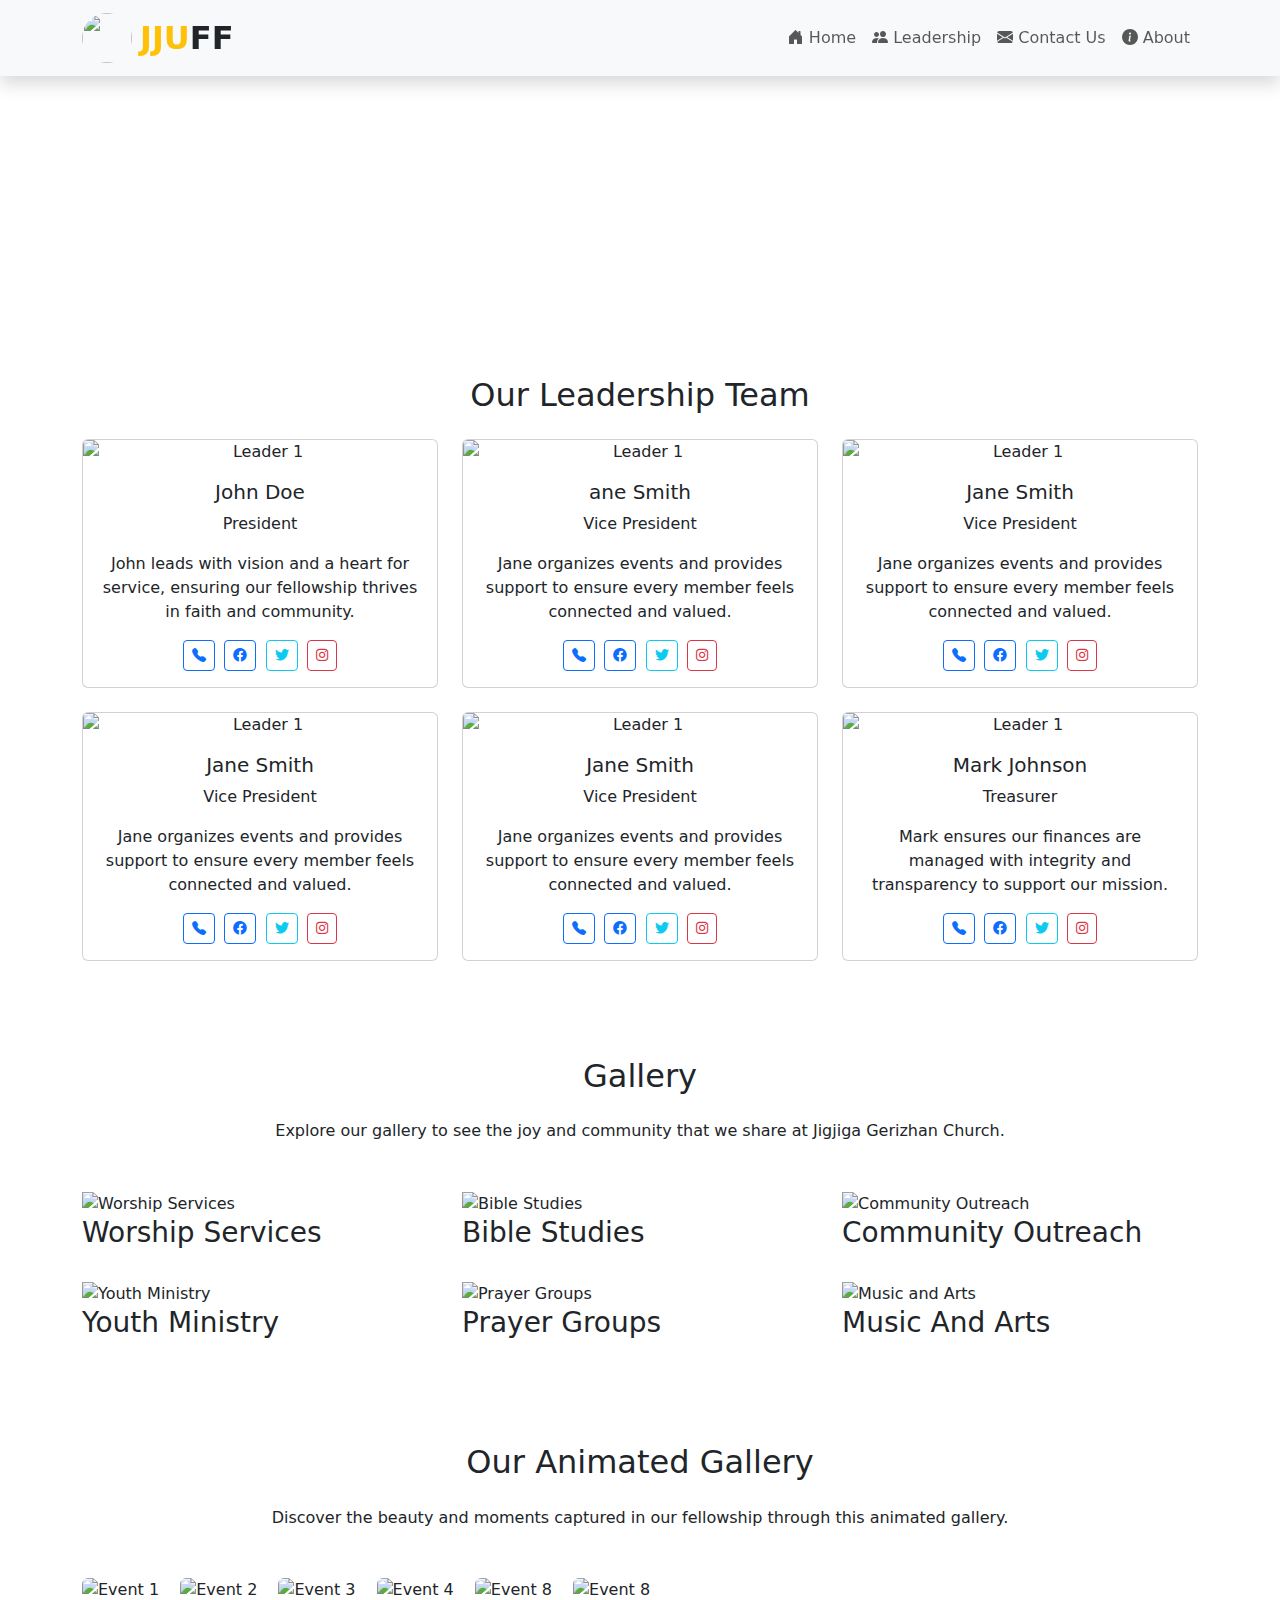
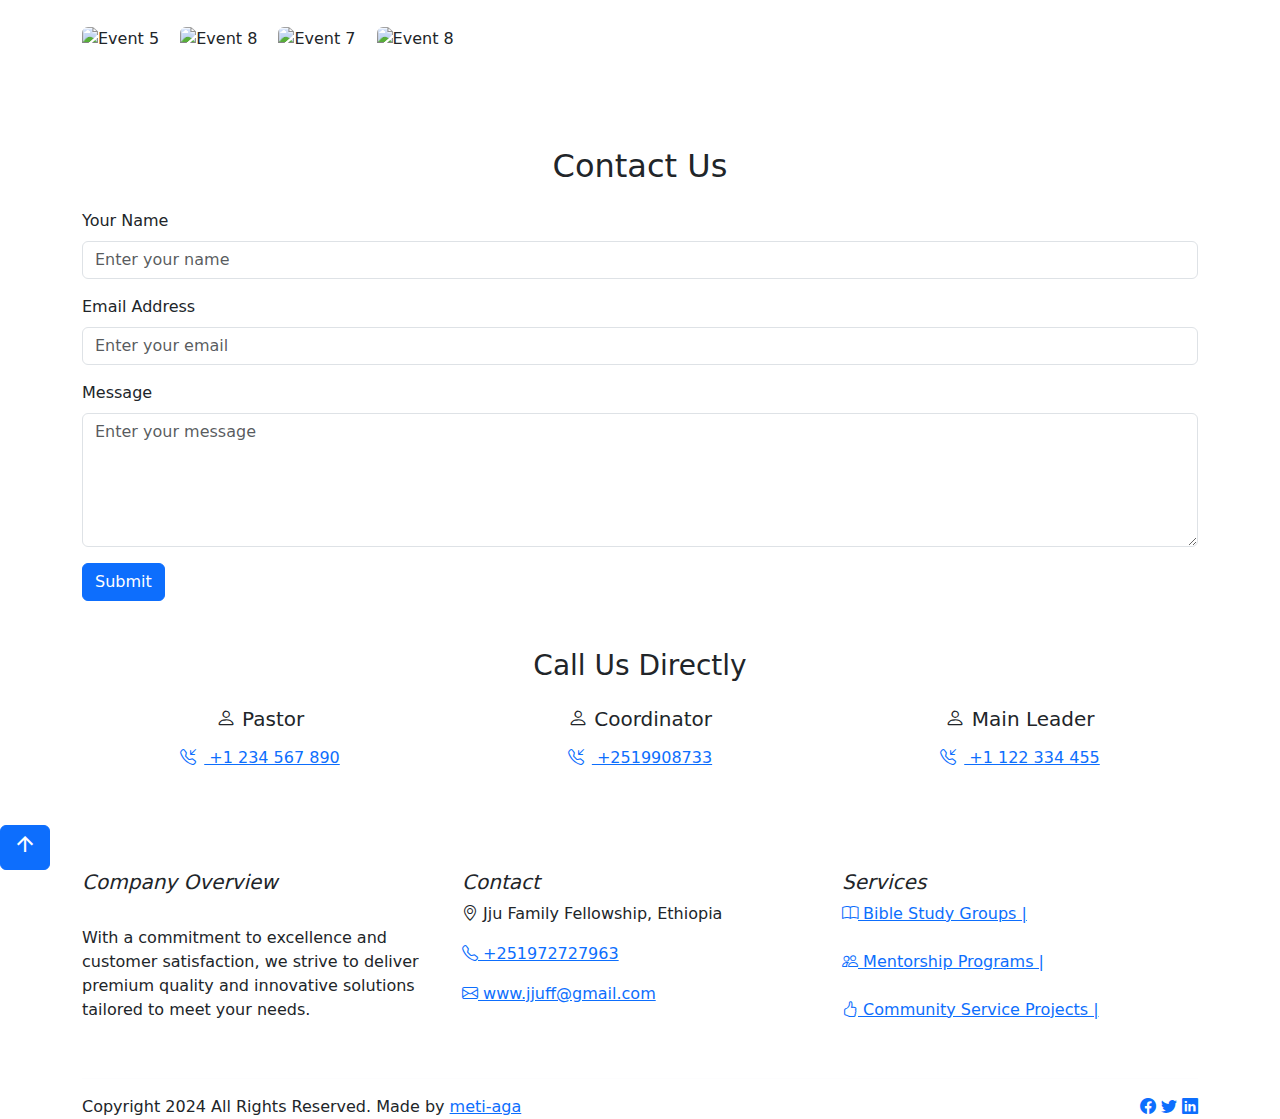
==== leadership.html @ 5a0a8743 "Update leadership.html" ====
<!DOCTYPE html>
<html lang="en">
<head>
    <meta charset="UTF-8">
    <meta name="viewport" content="width=device-width, initial-scale=1.0">
    <title>JJU Family Fellowship</title>
    <link href="https://cdn.jsdelivr.net/npm/bootstrap@5.3.0-alpha1/dist/css/bootstrap.min.css" rel="stylesheet">
   <link href="https://cdnjs.cloudflare.com/ajax/libs/font-awesome/6.0.0-beta3/css/all.min.css" rel="stylesheet">
  <link href="https://cdn.jsdelivr.net/npm/bootstrap-icons/font/bootstrap-icons.css" rel="stylesheet">
   <!--google font    -->
 <link rel="preconnect" href="https://fonts.googleapis.com">
<link rel="preconnect" href="https://fonts.gstatic.com" crossorigin>
<link href="https://fonts.googleapis.com/css2?family=Arvo:ital,wght@0,400;0,700;1,400;1,700&family=Dancing+Script:wght@400..700&family=Lobster&family=Montserrat:ital,wght@0,100..900;1,100..900&family=Playfair+Display:ital,wght@0,400..900;1,400..900&family=Yuji+Mai&display=swap" rel="stylesheet">
<link rel="stylesheet" href="leadership.css">
</head>
<body>
<!--   headers -->
   <!-- Header Section -->
 <header>
  <nav class="navbar navbar-expand-lg fixed-top bg-light shadow" id="mainNav">
    <div class="container">
    <!-- Logo with Image -->
    <a class="navbar-brand fw-bold text-warning fs-2 d-flex align-items-center" href="#">
        <img src="jjuffff.jpg" alt="" class="me-2" style="width: 50px; height: 50px;  border-radius: 50%;">
        JJU<span class="text-dark">FF</span>
      </a>
    
          <!-- Hamburger Button -->
          <button class="navbar-toggler" type="button" data-bs-toggle="collapse" data-bs-target="#navbarNav" aria-controls="navbarNav" aria-expanded="false" aria-label="Toggle navigation">
            <span class="navbar-toggler-icon"></span>
          </button>
    
         <!-- Navigation Menu -->
         <div class="collapse navbar-collapse justify-content-end" id="navbarNav">
          <ul class="navbar-nav">
            <li class="nav-item">
              <a class="nav-link" href="index.html">
                <i class="bi bi-house-door-fill"></i> Home
              </a>
            </li>
         
         <li class="nav-item">
    <a class="nav-link" href="leadership.html">
      <i class="bi bi-people-fill"></i> Leadership
    </a>
    </li>
               <li class="nav-item">
              <a class="nav-link" href="contac.html">
                <i class="bi bi-envelope-fill"></i> Contact Us
              </a>
            </li>
            
               <li class="nav-item">
              <a class="nav-link" href="about.html">
                <i class="bi bi-info-circle-fill"></i> About
              </a>
            </li>
          </ul>
        </div>
        </div>
      </nav>
    </header>
  
<!-- Navbar -->
<nav class="navbar navbar-expand-lg navbar-dark">
    <div class="container">
        <a class="navbar-brand" href="#">JJU Family Fellowship</a>
        <button class="navbar-toggler" type="button" data-bs-toggle="collapse" data-bs-target="#navbarNav" aria-controls="navbarNav" aria-expanded="false" aria-label="Toggle navigation">
            <span class="navbar-toggler-icon"></span>
        </button>
        <div class="collapse navbar-collapse" id="navbarNav">
            <ul class="navbar-nav ms-auto">
                <li class="nav-item"><a class="nav-link" href="#leadership">Leadership</a></li>
                <li class="nav-item"><a class="nav-link" href="#gallery">Gallery</a></li>
                <li class="nav-item"><a class="nav-link" href="#contact">Contact</a></li>
            </ul>
        </div>
    </div>
</nav>

<!-- Hero Section -->
   <section id="home" class="welcome-section text-white d-flex align-items-center">
        <div class="container text-center">
            <!-- Welcome Text -->
            <h1 class="display-4">Guiding with Faith, Leading with Purpose.</h1>
            <p class="lead"> <br>
               Empowered by grace, we lead to glorify His name, walking in faith, serving with humility, inspiring others to follow Christ’s example, and building a legacy of love, hope, and unwavering devotion to His kingdom.
            </p><br>     
    </section>

<!-- Leadership Section -->
<section id="leadership" class="py-5">
    <div class="container">
        <h2 class="text-center mb-4">Our Leadership Team</h2>
        <div class="row g-4">
            <!-- Leader 1 -->
            <div class="col-md-4">
                <div class="card text-center">
                    <img src="meti_x.jpg" class="card-img-top" alt="Leader 1">
                    <div class="card-body">
                        <h5 class="card-title">John Doe</h5>
                        <p class="card-text">President</p>
                        <p class="card-text">John leads with vision and a heart for service, ensuring our fellowship thrives in faith and community.</p>
                        <div>     <div class="phone-card">
             
            </div>
                          <a href="tel:+987654321"  class="btn btn-outline-primary btn-sm me-1" ><i class="bi bi-telephone-fill phone-icon"></i></a> 
                            <a href="#" class="btn btn-outline-primary btn-sm me-1">
                                <i class="fab fa-facebook"></i>
                            </a>
                            <a href="#" class="btn btn-outline-info btn-sm me-1">
                                <i class="fab fa-twitter"></i>
                            </a>
                            <a href="#" class="btn btn-outline-danger btn-sm">
                                <i class="fab fa-instagram"></i>
                            </a>
                        </div>
                    </div>
                </div>
            </div>
            <!-- Leader 2 -->
            <div class="col-md-4">
                <div class="card text-center">
                    <img src="meti_x.jpg" class="card-img-top" alt="Leader 1">
                    <div class="card-body">
                        <h5 class="card-title">ane Smith</h5>
                        <p class="card-text">Vice President</p>
                        <p class="card-text">Jane organizes events and provides support to ensure every member feels connected and valued.</p>
                        <div>
                            <a href="tel:+987654321"  class="btn btn-outline-primary btn-sm me-1" ><i class="bi bi-telephone-fill phone-icon"></i></a>
                          
                            <a href="#" class="btn btn-outline-primary btn-sm me-1">
                                <i class="fab fa-facebook"></i>
                            </a>
                            <a href="#" class="btn btn-outline-info btn-sm me-1">
                                <i class="fab fa-twitter"></i>
                            </a>
                            <a href="#" class="btn btn-outline-danger btn-sm">
                                <i class="fab fa-instagram"></i>
                            </a>
                        </div>
                    </div>
                </div>
            </div>
          
           <!-- Leader 2 -->
            <div class="col-md-4">
                <div class="card text-center">
                    <img src="meti_x.jpg" class="card-img-top" alt="Leader 1">
                    <div class="card-body">
                        <h5 class="card-title">Jane Smith</h5>
                        <p class="card-text">Vice President</p>
                        <p class="card-text">Jane organizes events and provides support to ensure every member feels connected and valued.</p>
                        <div>
                            <a href="tel:+987654321"  class="btn btn-outline-primary btn-sm me-1" ><i class="bi bi-telephone-fill phone-icon"></i></a>
                            <a href="#" class="btn btn-outline-primary btn-sm me-1">
                                <i class="fab fa-facebook"></i>
                            </a>
                            <a href="#" class="btn btn-outline-info btn-sm me-1">
                                <i class="fab fa-twitter"></i>
                            </a>
                            <a href="#" class="btn btn-outline-danger btn-sm">
                                <i class="fab fa-instagram"></i>
                            </a>
                        </div>
                    </div>
                </div>
            </div>
           <!-- Leader 2 -->
            <div class="col-md-4">
                <div class="card text-center">
                    <img src="meti_x.jpg" class="card-img-top" alt="Leader 1">
                    <div class="card-body">
                        <h5 class="card-title">Jane Smith</h5>
                        <p class="card-text">Vice President</p>
                        <p class="card-text">Jane organizes events and provides support to ensure every member feels connected and valued.</p>
                        <div>
                             <a href="tel:+987654321"  class="btn btn-outline-primary btn-sm me-1" ><i class="bi bi-telephone-fill phone-icon"></i></a>
                            <a href="#" class="btn btn-outline-primary btn-sm me-1">
                                <i class="fab fa-facebook"></i>
                            </a>
                            <a href="#" class="btn btn-outline-info btn-sm me-1">
                                <i class="fab fa-twitter"></i>
                            </a>
                            <a href="#" class="btn btn-outline-danger btn-sm">
                                <i class="fab fa-instagram"></i>
                            </a>
                        </div>
                    </div>
                </div>
            </div>
           <!-- Leader 2 -->
            <div class="col-md-4">
                <div class="card text-center">
                    <img src="meti_x.jpg" class="card-img-top" alt="Leader 1">
                    <div class="card-body">
                        <h5 class="card-title">Jane Smith</h5>
                        <p class="card-text">Vice President</p>
                        <p class="card-text">Jane organizes events and provides support to ensure every member feels connected and valued.</p>
                        <div>
                            <a href="tel:+987654321"  class="btn btn-outline-primary btn-sm me-1" ><i class="bi bi-telephone-fill phone-icon"></i></a>
                            <a href="#" class="btn btn-outline-primary btn-sm me-1">
                                <i class="fab fa-facebook"></i>
                            </a>
                            <a href="#" class="btn btn-outline-info btn-sm me-1">
                                <i class="fab fa-twitter"></i>
                            </a>
                            <a href="#" class="btn btn-outline-danger btn-sm">
                                <i class="fab fa-instagram"></i>
                            </a>
                        </div>
                    </div>
                </div>
            </div>
            <!-- Leader 3 -->
            <div class="col-md-4">
                <div class="card text-center">
                    <img src="meti_x.jpg" class="card-img-top" alt="Leader 1">
                    <div class="card-body">
                        <h5 class="card-title">Mark Johnson</h5>
                        <p class="card-text">Treasurer</p>
                        <p class="card-text">Mark ensures our finances are managed with integrity and transparency to support our mission.</p>
                        <div>
                            <a href="tel:+987654321"  class="btn btn-outline-primary btn-sm me-1" ><i class="bi bi-telephone-fill phone-icon"></i></a>
                            <a href="#" class="btn btn-outline-primary btn-sm me-1">
                                <i class="fab fa-facebook"></i>
                            </a>
                            <a href="#" class="btn btn-outline-info btn-sm me-1">
                                <i class="fab fa-twitter"></i>
                            </a>
                            <a href="#" class="btn btn-outline-danger btn-sm">
                                <i class="fab fa-instagram"></i>
                            </a>
                        </div>
                    </div>
                </div>
            </div>
        </div>
    </div>
</section>

<!-- Gallery Section -->
<section id="gallery" class="py-5">
    <div class="container">
        <h2 class="text-center mb-4">Gallery</h2>
        <p class="text-center mb-5">Explore our gallery to see the joy and community that we share at Jigjiga Gerizhan Church.</p>
        <div class="row g-4">
            <!-- Gallery Item 1 -->
            <div class="col-md-4">
                <div class="gallery-item">
                    <img src="https://img.freepik.com/free-photo/dancing-concert-while-singer-is-performing-surrounded-with-lights_181624-22022.jpg?ga=GA1.1.839273.1731150990&semt=ais_hybrid" alt="Worship Services" class="img-fluid">
                    <div class="overlay">
                        <h3>Worship Services</h3>
                    </div>
                </div>
            </div>
            <!-- Gallery Item 2 -->
            <div class="col-md-4">
                <div class="gallery-item">
                    <img src="https://img.freepik.com/premium-photo/group-christianity-people-reading-bible-together_53876-54137.jpg?ga=GA1.1.839273.1731150990&semt=ais_hybrid" alt="Bible Studies" class="img-fluid">
                    <div class="overlay">
                        <h3>Bible Studies</h3>
                    </div>
                </div>
            </div>
            <!-- Gallery Item 3 -->
            <div class="col-md-4">
                <div class="gallery-item">
                    <img src="https://img.freepik.com/free-photo/smiley-volunteers-preparing-food-box-donation_23-2148732650.jpg?ga=GA1.1.839273.1731150990&semt=ais_hybrid" alt="Community Outreach" class="img-fluid">
                    <div class="overlay">
                        <h3>Community Outreach</h3>
                    </div>
                </div>
            </div>
            <!-- Gallery Item 4 -->
            <div class="col-md-4">
                <div class="gallery-item">
                    <img src="https://img.freepik.com/free-photo/hipster-freedom-youth-teenager-graphic-word_53876-122506.jpg?ga=GA1.1.839273.1731150990&semt=ais_hybrid" alt="Youth Ministry" class="img-fluid">
                    <div class="overlay">
                        <h3>Youth Ministry</h3>
                    </div>
                </div>
            </div>
            <!-- Gallery Item 5 -->
            <div class="col-md-4">
                <div class="gallery-item">
                    <img src="https://img.freepik.com/free-photo/grup-therapy-session-holding-hands_23-2148856212.jpg?ga=GA1.1.839273.1731150990&semt=ais_hybrid" alt="Prayer Groups" class="img-fluid">
                    <div class="overlay">
                        <h3>Prayer Groups</h3>
                    </div>
                </div>
            </div>
            <!-- Gallery Item 6 -->
            <div class="col-md-4">
                <div class="gallery-item">
                    <img src="https://img.freepik.com/free-photo/medium-shot-smiley-women-with-guitars-floor_23-2149130762.jpg?ga=GA1.1.839273.1731150990&semt=ais_hybrid" alt="Music and Arts" class="img-fluid">
                    <div class="overlay">
                        <h3>Music And Arts</h3>
                    </div>
                </div>
            </div>
        </div>
    </div>
</section>

<!-- Animated Gallery Section -->


<section id="animated-gallery" class="py-5  d-flex justify-content-center">
    <div class="container">
        <h2 class="text-center mb-4">Our Animated Gallery</h2>
        <p class="text-center mb-5">Discover the beauty and moments captured in our fellowship through this animated gallery.</p>
        
        <!-- Top Row -->
        <div class=" scroll imgBox gallery-top hidden-scroll animate-left" style="--time:50s">
            <div>
            <img src="https://img.freepik.com/premium-photo/church-worship-concept-christian-worship-front-cross_191555-2285.jpg?ga=GA1.1.839273.1731150990&semt=ais_hybrid" alt="Event 1" class="img-fluid me-3 rounded">
            <img src="https://img.freepik.com/free-photo/people-festival_1160-736.jpg?ga=GA1.1.839273.1731150990&semt=ais_hybrid" alt="Event 2" class="img-fluid me-3 rounded">
            <img src="https://img.freepik.com/free-photo/crowd-people-with-raised-arms-having-fun-music-festival-by-night_637285-590.jpg?ga=GA1.1.839273.1731150990&semt=ais_hybrid" alt="Event 3" class="img-fluid me-3 rounded">
            <img src="https://img.freepik.com/free-photo/black-man-posing_23-2148171632.jpg?ga=GA1.1.839273.1731150990&semt=ais_hybrid" alt="Event 4" class="img-fluid me-3 rounded">
            <img src="https://img.freepik.com/free-photo/women-sitting-prayer-house_1150-17572.jpg?ga=GA1.1.839273.1731150990&semt=ais_hybrid" alt="Event 8" class="img-fluid me-3 rounded">
            <img src="https://img.freepik.com/premium-photo/passionate-christian-praising-with-hands-raised-towards-cross-holy-spirit-filled-gracious-ch_567332-931.jpg?ga=GA1.1.839273.1731150990&semt=ais_hybrid" alt="Event 8" class="img-fluid me-3 rounded">
        </div>
        </div>
        
        <!-- Bottom Row -->
        <div class=" scroll-2 gallery-bottom hidden-scroll animate-right mt-4" style="--time:60s">
            <img src="https://img.freepik.com/premium-photo/christian-worshipers-raising-hands-front-cross_841543-50798.jpg?ga=GA1.1.839273.1731150990&semt=ais_hybrid" alt="Event 5" class="img-fluid me-3 rounded">
            <img src="https://img.freepik.com/premium-photo/church-worship-concept-christian-worship-front-cross_191555-757.jpg?ga=GA1.1.839273.1731150990&semt=ais_hybrid" alt="Event 8" class="img-fluid me-3 rounded">
            <img src="https://img.freepik.com/free-photo/smiley-intercultural-friends-taking-selfie_23-2148300911.jpg?ga=GA1.1.839273.1731150990&semt=ais_hybrid" alt="Event 7" class="img-fluid me-3 rounded">
            
            <img src="https://img.freepik.com/free-photo/vintage-photo-hand-with-bible-praying_1150-9232.jpg?ga=GA1.1.839273.1731150990&semt=ais_hybrid" alt="Event 8" class="img-fluid me-3 rounded">
         </div>
            
        </div>
    </div>
</section>



  
  
  
<!-- Contact Section -->
<section id="contact" class="py-5">
    <div class="container">
        <h2 class="text-center mb-4">Contact Us</h2>
        <form>
            <div class="mb-3">
                <label for="name" class="form-label">Your Name</label>
                <input type="text" class="form-control" id="name" placeholder="Enter your name">
            </div>
            <div class="mb-3">
                <label for="email" class="form-label">Email Address</label>
                <input type="email" class="form-control" id="email" placeholder="Enter your email">
            </div>
            <div class="mb-3">
                <label for="message" class="form-label">Message</label>
                <textarea class="form-control" id="message" rows="5" placeholder="Enter your message"></textarea>
            </div>
            <button type="submit" class="btn btn-primary">Submit</button>
        </form>
       <div id="call-dic" class="mt-5">
    <h3 id="call-us" class="text-center mb-4">Call Us Directly</h3>
    <div class="row">
        <div class="col-md-4 text-center">
            <h5>
               <i class="bi bi-person"></i>   Pastor
            </h5>
            <a href="tel:+1234567890" class="btn btn-link"><i class="bi bi-telephone-inbound me-2 hover-icon"></i> +1 234 567 890</a>
        </div>
        <div class="col-md-4 text-center">
            <h5>
                 <i class="bi bi-person"></i> Coordinator
            </h5>
            <a href="tel:+0987654321" class="btn btn-link"><i class="bi bi-telephone-inbound me-2 hover-icon"></i> +2519908733</a>
        </div>
        <div class="col-md-4 text-center">
            <h5>
                 <i class="bi bi-person"></i></i> Main Leader
            </h5>
            <a href="tel:+1122334455" class="btn btn-link"><i class="bi bi-telephone-inbound me-2 hover-icon"></i> +1 122 334 455</a>
        </div>
    </div>
</div>

    </div>
</section>


<button id="moveUp" class="btn btn-primary move-up-btn">
    <span class="material-icons">arrow_upward</span>
  </button>

 <!-- Footer -->
 <footer class="footer">
  <div class="container">
    <div class="row text-center text-md-start">
      <!-- Company Overview -->
      <div class="col-md-4 mb-4">
        <h5 class="fst-italic">Company Overview</h5><br>
        <p>
          With a commitment to excellence and customer satisfaction, we strive to deliver premium quality and innovative solutions tailored to meet your needs.
        </p>
      </div>

      <!-- Contact -->
      <div class="col-md-4 mb-4">
        <h5 class=" fst-italic">Contact</h5>
        <p><i class="bi bi-geo-alt"></i> Jju Family Fellowship, Ethiopia</p>
                                   <p> <a href="tel:+251972727963" <i class="bi bi-telephone"></i> +251972727963</a> </p>
        <p><a href="mailto:support@yourdomain.com"><i class="bi bi-envelope"></i>  www.jjuff@gmail.com</a></p>
      </div>

      <!-- Services -->
      <div class="col-md-4 mb-4">
        <h5  class="fst-italic">Services</h5>
        <ul class="list-unstyled">
          <a href="#"> <li><i class="bi bi-book"></i> Bible Study Groups | </li></a> <br>
           <a href="#">  <li><i class="bi bi-people"></i> Mentorship Programs | </li></a><br>
           <a href="#">  <li><i class="bi bi-hand-thumbs-up"></i> Community Service Projects | </li> </a>
        </ul>
      </div>
    </div>

    <hr class="border-light">

    <!-- Bottom Row -->
    <div id="made" class="row">
      <div class="col-md-6 text-center text-md-start">
        <p class="mb-0">Copyright 2024 All Rights Reserved. Made by <a href="#">meti-aga</a></p>
      </div>
      <div class="col-md-6 text-center text-md-end social-icons">
        <a href="#" title="Facebook"><i class="bi bi-facebook"></i></a>
        <a href="#" title="Twitter"><i class="bi bi-twitter"></i></a>
        <a href="#" title="LinkedIn"><i class="bi bi-linkedin"></i></a>
      </div>
    </div>
  </div>
</footer>
 <script src="leadership.js"></script>
<script src="https://cdn.jsdelivr.net/npm/bootstrap@5.3.0-alpha1/dist/js/bootstrap.bundle.min.js"></script>
<!-- Add Material Icons -->
<link href="https://fonts.googleapis.com/icon?family=Material+Icons" rel="stylesheet"> 
</body>
</html>
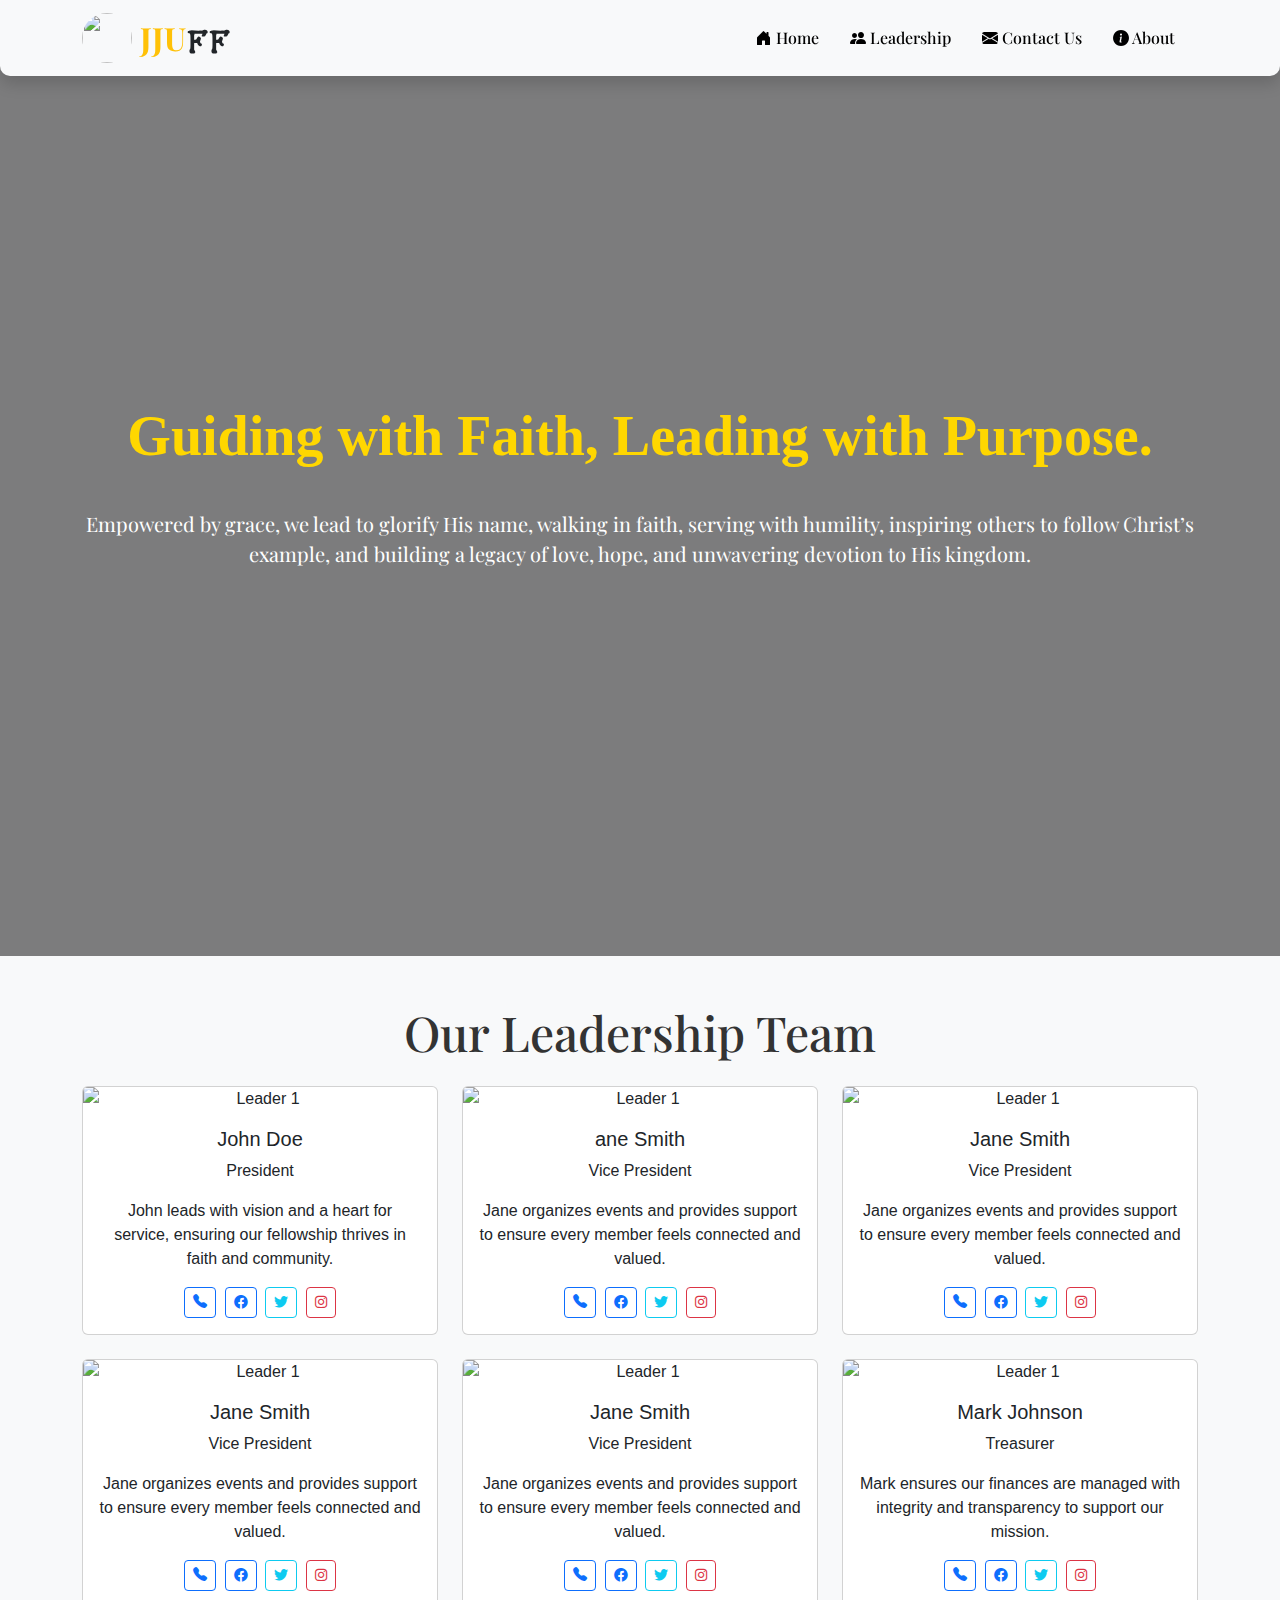
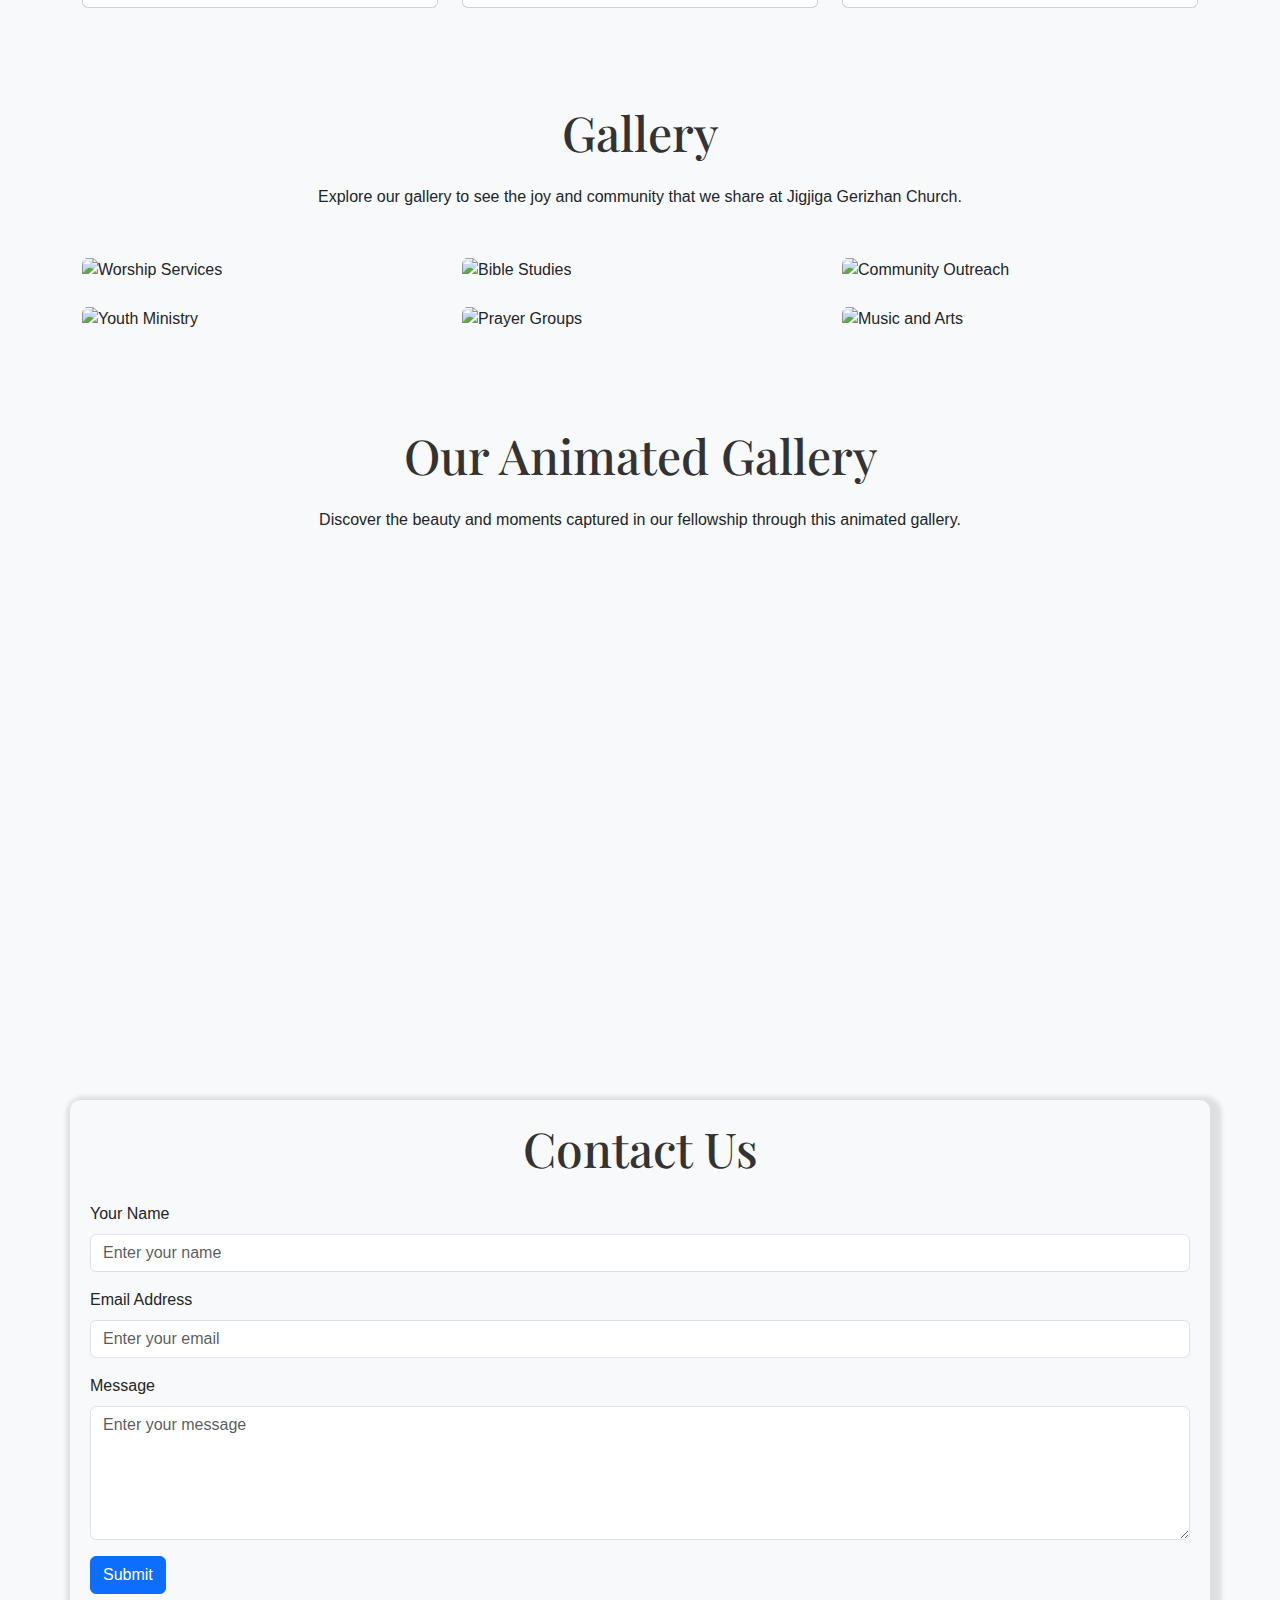
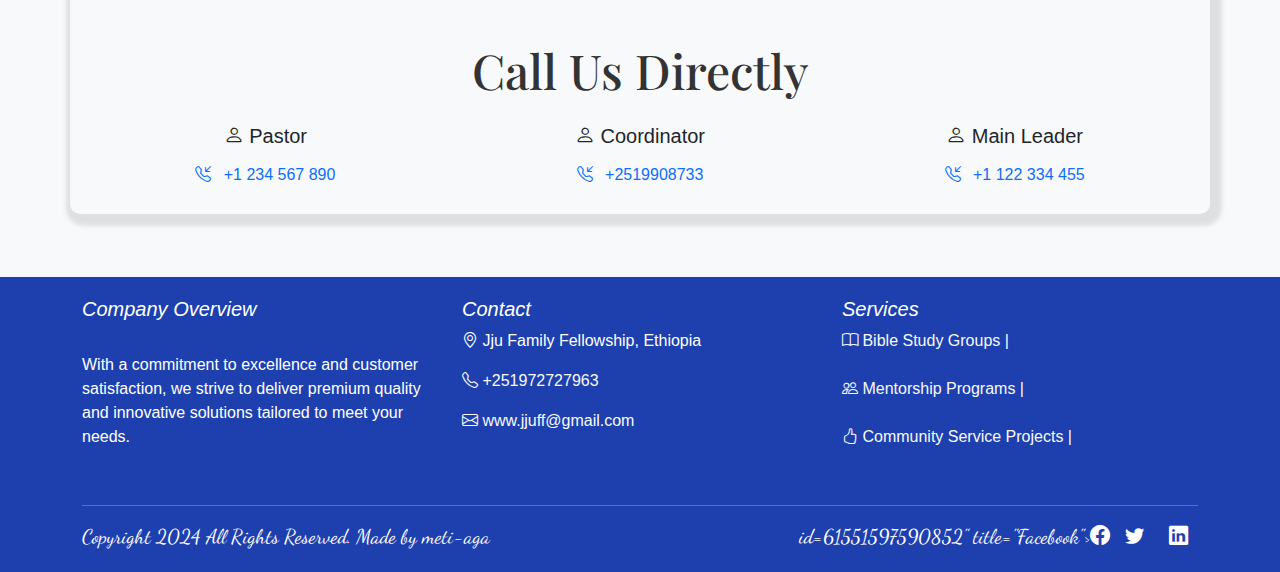
==== commit 25a8e139: "Update leadership.html" ====
--- a/leadership.html
+++ b/leadership.html
@@ -250,8 +250,13 @@
                 <div class="gallery-item">
                     <img src="https://img.freepik.com/free-photo/dancing-concert-while-singer-is-performing-surrounded-with-lights_181624-22022.jpg?ga=GA1.1.839273.1731150990&semt=ais_hybrid" alt="Worship Services" class="img-fluid">
                     <div class="overlay">
-                        <h3>Worship Services</h3>
-                    </div>
+                        <h3>Worship Services
+                            <br> <br>
+                            <p class="galleryp"
+                            >United in Spirit, Worshiping in Truth.</p>
+                        </h3>
+                    </div>
+                   
                 </div>
             </div>
             <!-- Gallery Item 2 -->
@@ -259,7 +264,11 @@
                 <div class="gallery-item">
                     <img src="https://img.freepik.com/premium-photo/group-christianity-people-reading-bible-together_53876-54137.jpg?ga=GA1.1.839273.1731150990&semt=ais_hybrid" alt="Bible Studies" class="img-fluid">
                     <div class="overlay">
-                        <h3>Bible Studies</h3>
+                        <h3>Bible Studies
+                            <br> <br>
+                            <p class="galleryp"
+                            >Exploring Truth, Growing in Faith.</p>
+                        </h3>
                     </div>
                 </div>
             </div>
@@ -268,7 +277,11 @@
                 <div class="gallery-item">
                     <img src="https://img.freepik.com/free-photo/smiley-volunteers-preparing-food-box-donation_23-2148732650.jpg?ga=GA1.1.839273.1731150990&semt=ais_hybrid" alt="Community Outreach" class="img-fluid">
                     <div class="overlay">
-                        <h3>Community Outreach</h3>
+                        <h3>Community Outreach
+                            <br> <br>
+                            <p class="galleryp"
+                            >Serving Together, Changing Lives.</p>
+                        </h3>
                     </div>
                 </div>
             </div>
@@ -277,7 +290,11 @@
                 <div class="gallery-item">
                     <img src="https://img.freepik.com/free-photo/hipster-freedom-youth-teenager-graphic-word_53876-122506.jpg?ga=GA1.1.839273.1731150990&semt=ais_hybrid" alt="Youth Ministry" class="img-fluid">
                     <div class="overlay">
-                        <h3>Youth Ministry</h3>
+                        <h3>Youth Ministry
+                            <br> <br>
+                            <p class="galleryp"
+                            >Empowering Youth, Inspiring Faith.</p>
+                        </h3>
                     </div>
                 </div>
             </div>
@@ -286,7 +303,11 @@
                 <div class="gallery-item">
                     <img src="https://img.freepik.com/free-photo/grup-therapy-session-holding-hands_23-2148856212.jpg?ga=GA1.1.839273.1731150990&semt=ais_hybrid" alt="Prayer Groups" class="img-fluid">
                     <div class="overlay">
-                        <h3>Prayer Groups</h3>
+                        <h3>Prayer Groups
+                            <br> <br>
+                            <p class="galleryp"
+                            >United in Prayer, Strengthened in Faith.</p>
+                        </h3>
                     </div>
                 </div>
             </div>
@@ -295,7 +316,11 @@
                 <div class="gallery-item">
                     <img src="https://img.freepik.com/free-photo/medium-shot-smiley-women-with-guitars-floor_23-2149130762.jpg?ga=GA1.1.839273.1731150990&semt=ais_hybrid" alt="Music and Arts" class="img-fluid">
                     <div class="overlay">
-                        <h3>Music And Arts</h3>
+                        <h3>Music And Arts
+                            <br> <br>
+                            <p class="galleryp"
+                            >Expressing Faith Through Music and Arts.</p>
+                        </h3>
                     </div>
                 </div>
             </div>
@@ -431,7 +456,7 @@
         <p class="mb-0">Copyright 2024 All Rights Reserved. Made by <a href="#">meti-aga</a></p>
       </div>
       <div class="col-md-6 text-center text-md-end social-icons">
-        <a href="#" title="Facebook"><i class="bi bi-facebook"></i></a>
+       id=61551597590852" title="Facebook"><i class="bi bi-facebook"></i></a>
         <a href="#" title="Twitter"><i class="bi bi-twitter"></i></a>
         <a href="#" title="LinkedIn"><i class="bi bi-linkedin"></i></a>
       </div>
--- a/leadership.css
+++ b/leadership.css
@@ -0,0 +1,486 @@
+:root {
+  --primary-blue: rgb(0, 51, 102);
+  --primary-gold: rgb(255, 215, 0);
+  --primary-white: rgb(255, 255, 255);
+
+  --secondary-green: rgb(50, 205, 50);
+  --secondary-beige: rgb(245, 245, 220);
+  --secondary-skyblue: rgb(135, 206, 235);
+
+  --accent-red: rgb(220, 20, 60);
+  --accent-purple: rgb(128, 0, 128);
+  --accent-goldenrod: rgb(218, 165, 32);
+
+  --neutral-gray: rgb(211, 211, 211);
+  --neutral-darkgray: rgb(51, 51, 51);
+}
+         /* Custom CSS for the website */
+        body {
+            font-family: Arial, sans-serif;
+            background-color: #f8f9fa;
+         
+        }
+.navbar {
+  transition: background-color 0.3s ease, box-shadow 0.3s ease;
+   border-bottom-right-radius: 10px;
+   border-bottom-left-radius: 10px;   
+}
+#mainNav .container{
+   font-family: "Playfair Display", serif;
+  font-optical-sizing: auto;
+  font-weight:600;
+  font-style: normal;
+}
+#mainNav .container span{
+  font-family: "Yuji Mai", serif;
+  font-weight: 800;
+  font-style: normal;
+}
+/* Welcome Section Styles */
+.welcome-section {
+    height: 100vh;
+    background: url('https://img.freepik.com/free-photo/students-rehashing-theater-class_23-2150960332.jpg?ga=GA1.1.839273.1731150990&semt=ais_hybrid') no-repeat center center/cover;
+    position: relative;
+}
+
+.welcome-section::before {
+    content: '';
+    position: absolute;
+    top: 0;
+    left: 0;
+    right: 0;
+    bottom: 0;
+    background-color: rgba(0, 0, 0, 0.5); /* Dark overlay for better text visibility */
+    z-index: 1;
+}
+#home h1{
+   font-family: "Playwrite HR Lijeva", cursive;
+  font-optical-sizing: auto;
+  font-weight:700;
+  font-style: normal;
+  color: var(--primary-gold);
+}
+.welcome-section .container {
+    position: relative;
+    z-index: 2;
+}
+.navbar.scrolled {
+  background-color: #1e40af!important; /* Change to primary color */
+  box-shadow: 0 4px 6px rgba(0, 0, 0, 0.1);
+}
+.navbar.scrolled .nav-link:hover{
+  color: #fff;
+   background:#0000cc;
+}
+.navbar .nav-link {
+  color: #000;
+  transition: color 0.3s ease;
+}
+
+.navbar.scrolled .nav-link {
+  color: #fff;
+}
+
+.navbar-nav .nav-link {
+  margin-right: 15px;
+  font-weight: 500;
+  color: #000;
+  transition: color 0.3s;
+}
+
+.navbar-nav .nav-link:hover,
+.navbar-nav .nav-link.active {
+  color: #0d6efd;
+}
+.lead{
+  font-family: "Playfair Display", serif;
+font-optical-sizing: auto;
+font-weight: 100;
+font-style: normal;
+}
+        .leadership-card img {
+            max-height: 150px;
+            object-fit: cover;
+        }
+     /* leaders  section */
+#leadership h2,#gallery h2, #animated-gallery h2, #call-us{
+color: var(--neutral-darkgray);
+font-size: 3rem;
+font-family: "Playfair Display", serif;
+font-optical-sizing: auto;
+font-weight: 500;
+font-style: normal;
+margin-bottom: 8rem;
+}
+/* General styles for the gallery section */
+
+.gallery-item {
+    position: relative;
+    overflow: hidden;
+    border-radius: 8px;
+}
+
+.gallery-item img {
+    width: 100%;
+    height: auto;
+    transition: transform 0.3s ease;
+}
+
+.gallery-item:hover img {
+    transform: scale(1.1); /* Zoom effect on hover */
+}
+
+.overlay {
+    position: absolute;
+    top: 0;
+    left: 0;
+    width: 100%;
+    height: 100%;
+    background: rgba(0, 0, 0, 0.6);
+    color: #fff;
+    display: flex;
+    justify-content: center;
+    align-items: center;
+    opacity: 0;
+    transition: opacity 0.3s ease;
+}
+
+.gallery-item:hover .overlay {
+    opacity: 1;
+}
+
+.overlay h3 {
+    font-size: 1.5rem;
+    text-align: center;
+    font-weight: 600;
+}
+
+/* General Styles */
+
+/* Top and Bottom Galleries */
+.scroll-left,
+.scroll-right {
+    overflow: hidden;
+    white-space: nowrap;
+    transition: transform 1s ease-in-out;
+}
+
+.scroll-left img,
+.scroll-right img {
+    height: 200px;
+    object-fit: cover;
+    border: 2px solid #ddd;
+    box-shadow: 0 4px 6px rgba(0, 0, 0, 0.1);
+    transition: transform 0.3s ease;
+}
+
+.scroll-left img:hover,
+.scroll-right img:hover {
+    transform: scale(1.1);
+    box-shadow: 0 6px 10px rgba(0, 0, 0, 0.15);
+}
+
+/* Animation Setup */
+.hidden {
+    transform: translateX(-100%);
+    opacity: 0;
+}
+
+.animate-left {
+    transform: translateX(0);
+    opacity: 1;
+}
+
+.animate-right {
+    transform: translateX(0);
+    opacity: 1;
+}
+
+/* General Styling */
+#animated-gallery {
+    overflow: hidden;
+}
+
+.hidden-scroll {
+    display: flex;
+    gap: 15px;
+    opacity: 0;
+    transform: translateX(100%);
+    transition: transform 1s ease, opacity 1s ease;
+}
+
+.hidden-scroll img {
+    height: 200px;
+    object-fit: cover;
+    border: 2px solid #ddd;
+    border-radius: 8px;
+    box-shadow: 0 4px 6px rgba(0, 0, 0, 0.1);
+    transition: transform 0.3s ease;
+}
+
+.hidden-scroll img:hover {
+    transform: scale(1.1);
+    box-shadow: 0 6px 10px rgba(0, 0, 0, 0.2);
+}
+
+/* Animation Classes */
+.animate-left {
+    transform: translateX(-100%);
+    opacity: 1;
+}
+
+.animate-right {
+    transform: translateX(100%);
+    opacity: 1;
+}
+    /* Initial hidden state for animation */
+    .animate-right {
+      opacity: 0;
+      transform: translateX(100%);
+      transition: all 0.7s ease-in-out;
+    }
+
+    .animate-left {
+      opacity: 0;
+      transform: translateX(-100%);
+      transition: all 0.7s ease-in-out;
+    }
+    .imgBox div {
+      display: flex;
+      align-items: center;
+      justify-content: center;
+  }
+  
+  .imgBox img {
+      /* max-width: 100px; */
+      scale: 0.8;
+      
+  }
+  .scroll {
+    position: relative;
+    display: flex;
+    width: 700px;
+    overflow: hidden;
+    -webkit-mask-image: linear-gradient(90deg, transparent, #2d2d2d 20%, #0e0a0a 80%, transparent)
+}
+
+.scroll div {
+    white-space: nowrap;
+    animation: scroll var(--time) linear infinite;
+    animation-delay: calc(var(--time)*-1);
+
+}
+
+.scroll div:nth-child(2) {
+    animation: scroll2 var(--time) linear infinite;
+    animation-delay: calc(var(--time)/-2);
+}
+
+@keyframes scroll {
+    0% {
+        transform: translateX(100%);
+    }
+
+    100% {
+        transform: translateX(-200%);
+    }
+}
+
+@keyframes scroll2 {
+    0% {
+        transform: translateX(0);
+    }
+
+    100% {
+        transform: translateX(-200%);
+    }
+}
+.scroll-2 {
+  position: relative;
+  display: flex;
+  width: 900px;
+  overflow: hidden;
+  -webkit-mask-image: linear-gradient(-90deg, transparent, #2d2d2d 20%, #0e0a0a 80%, transparent)
+}
+
+@keyframes scrollRight {
+  0% {
+    transform: translateX(-90%);
+  }
+  100% {
+    transform: translateX(100%);
+  }
+}
+
+.scroll-2  {
+  overflow: hidden;
+  white-space: nowrap;
+}
+
+.scroll-2  {
+  /* display: inline-block; */
+  animation: scrollRight var(--time) linear infinite;
+}
+
+.scroll-2:hover, .scroll:hover {
+  animation-play-state: paused;
+}
+
+
+
+
+    
+    /* Visible state after animation */
+    .visible {
+      opacity: 1;
+      transform: translateX(0);
+    }
+
+    .content {
+      margin: 50px 0;
+    }
+#contact .container{
+      box-shadow:  4px 4px 4px 8px rgba(0, 0, 0, 0.1);
+      border-radius: 10px;
+      padding: 20px;
+      transition: transform 0.3s ease;
+}
+#contact .container h2{
+color: var(--neutral-darkgray);
+font-size: 3rem;
+font-family: "Playfair Display", serif;
+font-optical-sizing: auto;
+font-weight: 500;
+font-style: normal;
+}
+#call-dic a{
+   text-decoration: none;
+}
+ /*<!--  move up button -->*/
+ .move-up-btn {
+  position: fixed;
+  bottom: 20px;
+  right: 20px;
+  border-radius: 50%;
+  width: 50px;
+  height: 50px;
+  display: flex;
+  justify-content: center;
+  align-items: center;
+  box-shadow: 0px 4px 6px rgba(0, 0, 0, 0.2);
+  display: none; /* Initially hidden */
+  z-index: 1000;
+}
+/*   <!-- Footer --> */
+
+    .footer {
+      background-color:#1e40af;
+      color: #fff;
+      padding: 20px 0;
+       margin-top: 15px;
+    }
+
+    .footer a {
+      color: #f8f9fa;
+      text-decoration: none;
+    }
+
+    .footer a:hover {
+      color: #ffc107;
+      text-decoration: underline;
+    }
+
+    .social-icons a {
+      margin: 0 10px;
+      font-size: 1.2rem;
+      color: #fff;
+    }
+
+    .social-icons a:hover {
+      color: #ffc107;
+    }
+#made,   .galleryp{
+  font-size:20px;
+  font-family: "Dancing Script", cursive;
+  font-optical-sizing: auto;
+  font-weight: 200;
+  font-style: normal;
+}
+
+/* Phone (portrait) */
+@media (max-width: 575.98px) {
+  #weekly-scripture h3, #weekly-meetings h3, .about container h2, #testimonial h2,.faq-header{
+  font-size: 23px; /* Default for larger screens */
+}
+    #home{
+       height:570px;
+    }
+   #weekly-scripture .blockquote  {
+    font-size: 14px;
+  }
+  #welcome-section {
+    padding: 3rem 1rem;
+  }
+
+  #welcome-section h1 {
+    font-size: 1.75rem;
+  }
+  #home  .lead{
+      font-size:1.2rem;
+    }
+  #welcome-section p {
+    font-size: 1rem;
+  }
+  .card-img-top {
+  max-height: 35vh; 
+  }
+  #leadership .col-md-4{
+    padding-top: 100px;
+  }
+  #leadership h2, #gallery h2, #animated-gallery h2,  #call-us{
+    font-size:26px;
+    font-weight: bold;
+  }
+ #leadership h5{
+  
+    font-size:20px;
+    font-weight: bold;
+  }
+  #leadership .card img{
+    width: 60%;
+    margin-top:-50px;
+    margin-left: 65px;
+    
+  }
+
+  #animated-gallery img {
+    max-width:100%;
+    height:200px;
+    display: block;
+    object-fit: cover;
+}
+  .gallery-top,
+  .gallery-bottom {
+      margin-bottom: 1.5rem;
+  }
+}
+
+/* Phone (landscape) */
+@media (min-width: 592px) and (max-width: 900px) { 
+
+}
+
+/* Tablet (portrait) */
+@media (min-width: 901px) and (max-width: 1024px) {
+ 
+}
+
+/* Tablet (landscape) */
+@media (min-width: 1025px) and (max-width: 1280px) {
+  
+  
+}
+/* Desktop */
+@media (min-width: 1281px) {
+  
+}
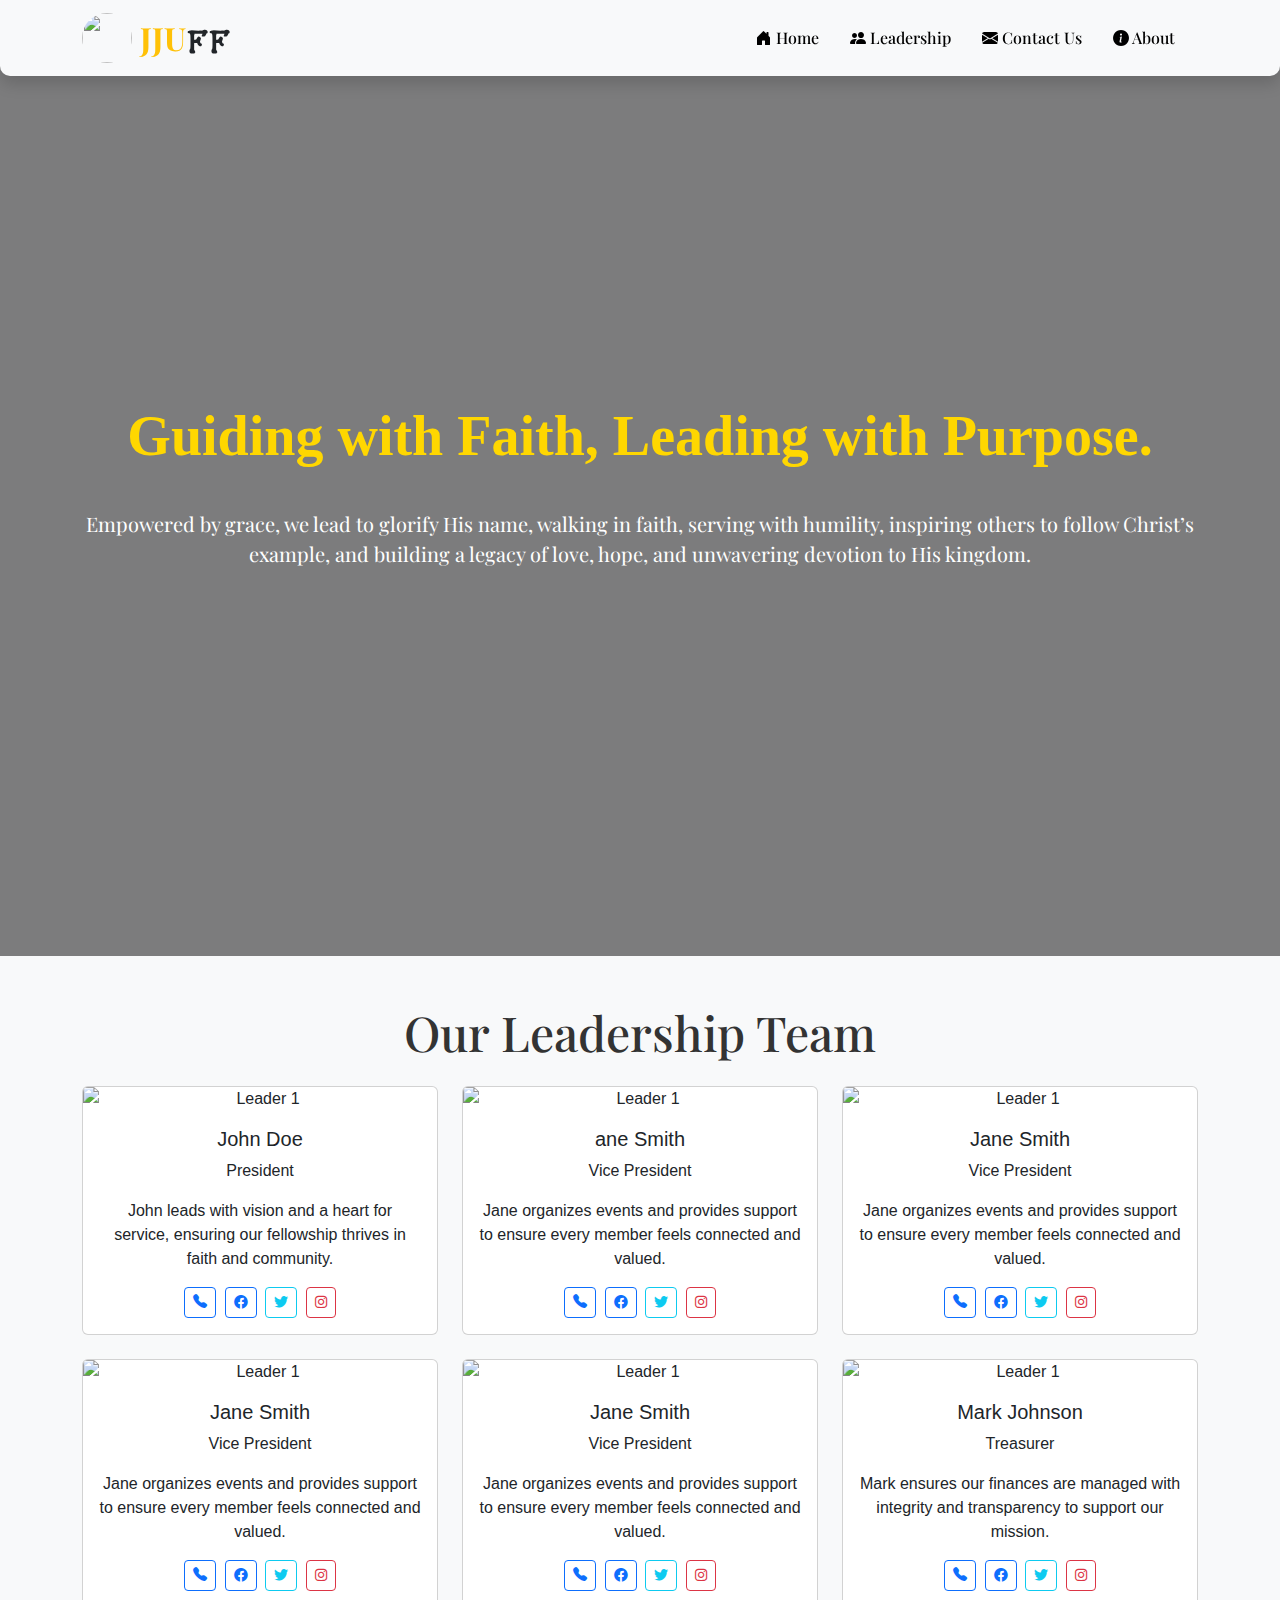
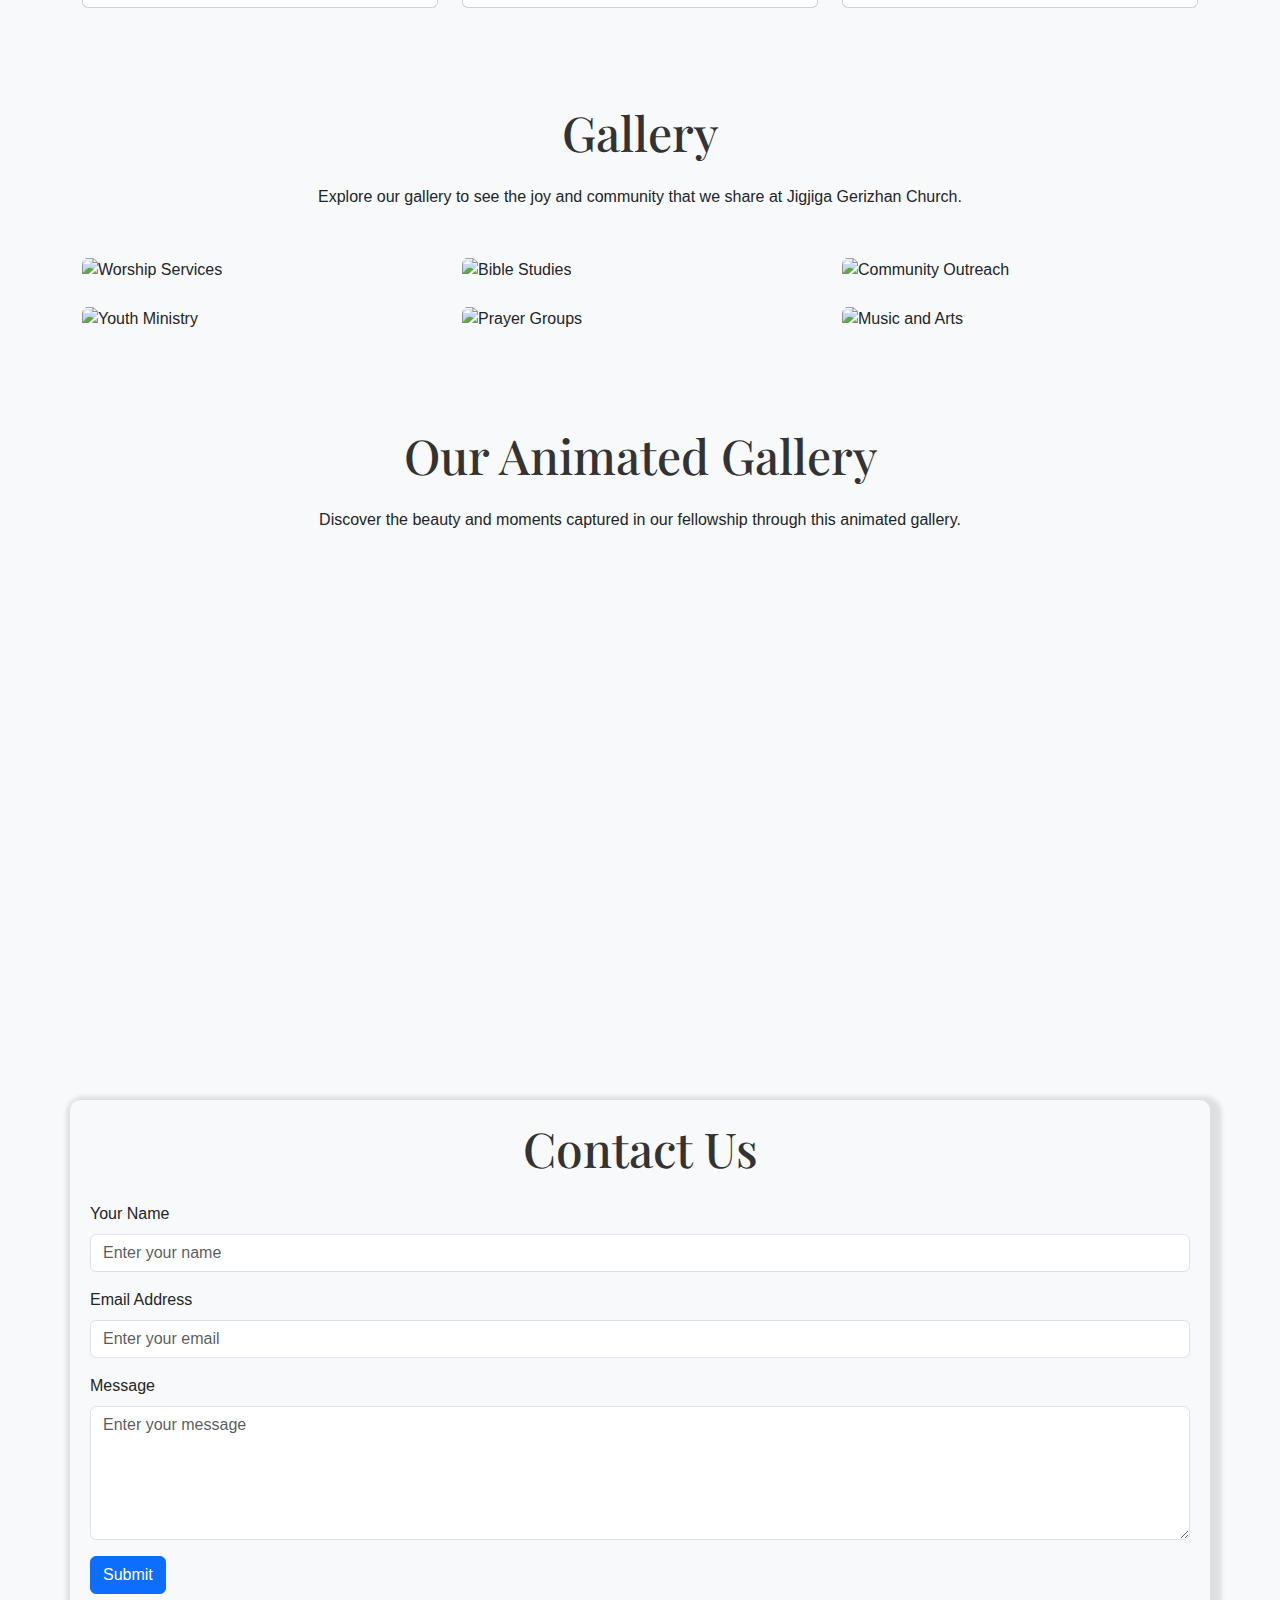
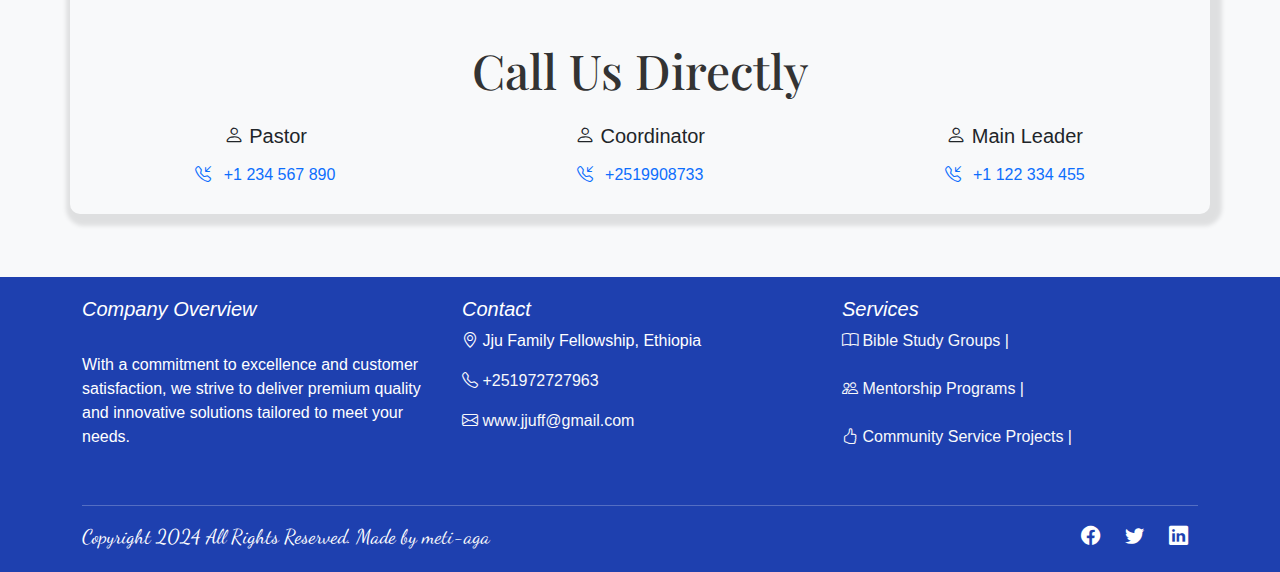
==== commit fc1da08f: "Update leadership.html" ====
--- a/leadership.html
+++ b/leadership.html
@@ -456,7 +456,7 @@
         <p class="mb-0">Copyright 2024 All Rights Reserved. Made by <a href="#">meti-aga</a></p>
       </div>
       <div class="col-md-6 text-center text-md-end social-icons">
-       id=61551597590852" title="Facebook"><i class="bi bi-facebook"></i></a>
+   <a href="https://web.facebook.com/profile.php?id=61551597590852" title="Facebook"><i class="bi bi-facebook"></i></a>
         <a href="#" title="Twitter"><i class="bi bi-twitter"></i></a>
         <a href="#" title="LinkedIn"><i class="bi bi-linkedin"></i></a>
       </div>
